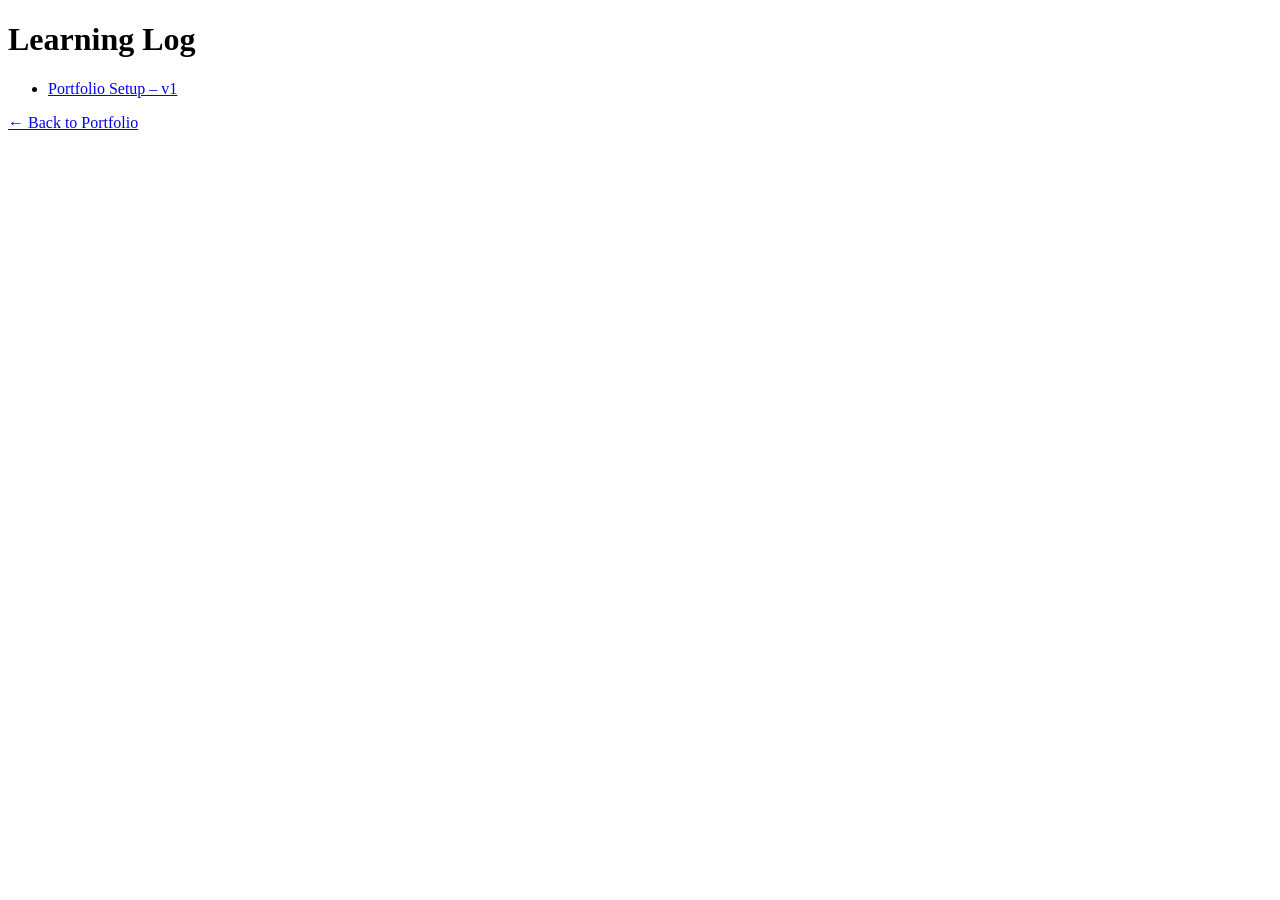
==== learning/index.html @ 77cbbf68 "created learning index" ====
<!-- learning/index.html -->
<!DOCTYPE html>
<html lang="en">
<head>
  <meta charset="UTF-8" />
  <title>Learning Log</title>
</head>
<body>
  <h1>Learning Log</h1>
  <ul>
    <li><a href="portfolio_setup_v1/00-setup-portfolio.html">Portfolio Setup – v1</a></li>

    <!-- <li><a href="01-fastapi-api.html">FastAPI ML API Deployment</a></li> -->
    <!-- Add more here -->
  </ul>

  <p><a href="../index.html">← Back to Portfolio</a></p>
</body>
</html>
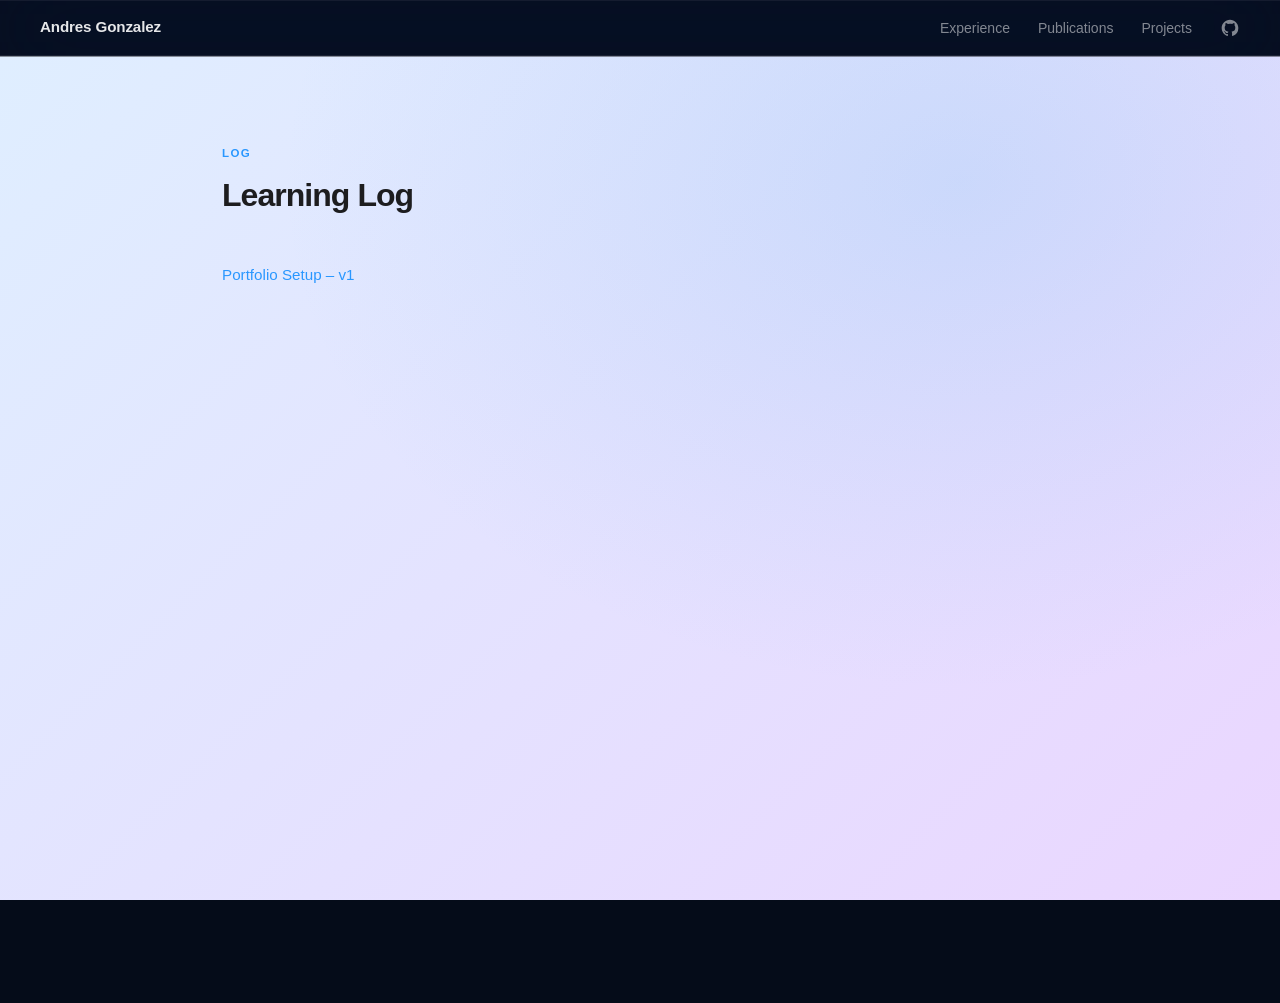
==== commit 71912fc3: "wip. Fixing website" ====
--- a/learning/index.html
+++ b/learning/index.html
@@ -1,20 +1,61 @@
-<!-- learning/index.html -->
 <!DOCTYPE html>
 <html lang="en">
 <head>
   <meta charset="UTF-8" />
-  <title>Learning Log</title>
+  <meta name="viewport" content="width=device-width, initial-scale=1.0"/>
+  <title>Learning Log — Andres Gonzalez</title>
+  <link rel="stylesheet" href="../style.css"/>
 </head>
 <body>
-  <h1>Learning Log</h1>
-  <ul>
-    <li><a href="portfolio_setup_v1/00-setup-portfolio.html">Portfolio Setup – v1</a></li>
 
-    <!-- <li><a href="01-fastapi-api.html">FastAPI ML API Deployment</a></li> -->
-    <!-- Add more here -->
-  </ul>
+  <nav id="nav">
+    <a href="../index.html" class="nav-brand">Andres Gonzalez</a>
+    <ul class="nav-links">
+      <li class="hide-mobile"><a href="../index.html#experience">Experience</a></li>
+      <li class="hide-mobile"><a href="../index.html#publications">Publications</a></li>
+      <li class="hide-mobile"><a href="../index.html#projects">Projects</a></li>
+      <li>
+        <a href="https://github.com/Zappandy" class="nav-icon" target="_blank" rel="noopener" aria-label="GitHub">
+          <svg width="20" height="20" viewBox="0 0 24 24" fill="currentColor" aria-hidden="true">
+            <path d="M12 2C6.477 2 2 6.484 2 12.017c0 4.425 2.865 8.18 6.839 9.504.5.092.682-.217.682-.483 0-.237-.008-.868-.013-1.703-2.782.605-3.369-1.343-3.369-1.343-.454-1.158-1.11-1.466-1.11-1.466-.908-.62.069-.608.069-.608 1.003.07 1.531 1.032 1.531 1.032.892 1.53 2.341 1.088 2.91.832.092-.647.35-1.088.636-1.338-2.22-.253-4.555-1.113-4.555-4.951 0-1.093.39-1.988 1.029-2.688-.103-.253-.446-1.272.098-2.65 0 0 .84-.27 2.75 1.026A9.564 9.564 0 0112 6.844c.85.004 1.705.115 2.504.337 1.909-1.296 2.747-1.027 2.747-1.027.546 1.379.202 2.398.1 2.651.64.7 1.028 1.595 1.028 2.688 0 3.848-2.339 4.695-4.566 4.943.359.309.678.92.678 1.855 0 1.338-.012 2.419-.012 2.745 0 .268.18.58.688.482A10.019 10.019 0 0022 12.017C22 6.484 17.522 2 12 2z"/>
+          </svg>
+        </a>
+      </li>
+    </ul>
+  </nav>
 
-  <p><a href="../index.html">← Back to Portfolio</a></p>
+  <section style="background: radial-gradient(ellipse at 75% 15%, rgba(99,179,237,0.2) 0%, transparent 50%), linear-gradient(135deg, #dfeeff 0%, #ead6ff 100%); min-height: calc(100vh - 56px);">
+    <div class="container">
+      <p class="section-label">Log</p>
+      <h1 class="section-title">Learning Log</h1>
+      <ul style="list-style:none; display:flex; flex-direction:column; gap:0.75rem;">
+        <li>
+          <a href="portfolio_setup_v1/00-setup-portfolio.html" style="color:var(--accent); text-decoration:none; font-size:0.95rem; font-weight:500;">
+            Portfolio Setup – v1
+          </a>
+        </li>
+      </ul>
+    </div>
+  </section>
+
+  <footer>
+    <div class="container">
+      <div class="footer-inner">
+        <p class="footer-copy">© 2026 Andres Gonzalez</p>
+        <div class="footer-links">
+          <a href="https://github.com/Zappandy" target="_blank" rel="noopener">GitHub</a>
+          <a href="../index.html">← Portfolio</a>
+        </div>
+      </div>
+    </div>
+  </footer>
+
+  <script>
+    const nav = document.getElementById('nav');
+    window.addEventListener('scroll', () => {
+      nav.classList.toggle('scrolled', window.scrollY > 10);
+    }, { passive: true });
+  </script>
+
 </body>
 </html>
-
--- a/style.css
+++ b/style.css
@@ -0,0 +1,999 @@
+/* ============================================================
+   Design tokens
+   ============================================================ */
+:root {
+  --text: #1d1d1f;
+  --muted: #6e6e73;
+  --accent: #2997ff;
+  --accent-dark: #0071e3;
+  --border-light: rgba(255, 255, 255, 0.55);
+  --font: -apple-system, BlinkMacSystemFont, "Segoe UI", Roboto, sans-serif;
+  --mono: "SF Mono", "Fira Code", "Fira Mono", monospace;
+  --radius: 16px;
+  --radius-pill: 980px;
+  --max-w: 900px;
+  --nav-h: 56px;
+
+  /* Liquid Glass — light context */
+  --glass-bg: rgba(255, 255, 255, 0.58);
+  --glass-border: rgba(255, 255, 255, 0.65);
+  --glass-blur: blur(32px) saturate(180%) brightness(1.04);
+  --glass-shadow:
+    0 8px 32px rgba(0, 0, 0, 0.08),
+    0 2px 6px rgba(0, 0, 0, 0.04),
+    inset 0 1.5px 0 rgba(255, 255, 255, 0.85),
+    inset 0 -1px 0 rgba(255, 255, 255, 0.25);
+  --glass-shadow-hover:
+    0 16px 48px rgba(0, 0, 0, 0.12),
+    0 4px 12px rgba(0, 0, 0, 0.06),
+    inset 0 1.5px 0 rgba(255, 255, 255, 0.9),
+    inset 0 -1px 0 rgba(255, 255, 255, 0.3);
+}
+
+/* ============================================================
+   Reset
+   ============================================================ */
+*, *::before, *::after {
+  box-sizing: border-box;
+  margin: 0;
+  padding: 0;
+}
+
+html {
+  scroll-behavior: smooth;
+  scroll-padding-top: calc(var(--nav-h) + 1.5rem);
+}
+
+body {
+  font-family: var(--font);
+  color: var(--text);
+  background: #060d1a;
+  line-height: 1.6;
+  -webkit-font-smoothing: antialiased;
+}
+
+/* ============================================================
+   Navigation — dark glass
+   ============================================================ */
+nav {
+  position: sticky;
+  top: 0;
+  z-index: 200;
+  height: var(--nav-h);
+  display: flex;
+  align-items: center;
+  justify-content: space-between;
+  padding: 0 2.5rem;
+  background: rgba(8, 16, 36, 0.7);
+  backdrop-filter: blur(40px) saturate(180%) brightness(1.1);
+  -webkit-backdrop-filter: blur(40px) saturate(180%) brightness(1.1);
+  border-bottom: 1px solid rgba(255, 255, 255, 0.08);
+  box-shadow:
+    0 1px 0 rgba(0, 0, 0, 0.4),
+    inset 0 1px 0 rgba(255, 255, 255, 0.06);
+  transition: box-shadow 0.3s;
+}
+
+nav.scrolled {
+  box-shadow:
+    0 8px 32px rgba(0, 0, 0, 0.4),
+    inset 0 1px 0 rgba(255, 255, 255, 0.07);
+}
+
+.nav-brand {
+  font-size: 0.95rem;
+  font-weight: 600;
+  color: rgba(255, 255, 255, 0.9);
+  text-decoration: none;
+  letter-spacing: -0.01em;
+}
+
+.nav-links {
+  display: flex;
+  align-items: center;
+  gap: 1.75rem;
+  list-style: none;
+}
+
+.nav-links a {
+  font-size: 0.875rem;
+  color: rgba(255, 255, 255, 0.5);
+  text-decoration: none;
+  transition: color 0.2s;
+}
+
+.nav-links a:hover {
+  color: rgba(255, 255, 255, 0.9);
+}
+
+.nav-icon {
+  display: flex;
+  align-items: center;
+  color: rgba(255, 255, 255, 0.5);
+  transition: color 0.2s;
+}
+
+.nav-icon:hover {
+  color: rgba(255, 255, 255, 0.9);
+}
+
+/* ============================================================
+   Layout helpers
+   ============================================================ */
+.container {
+  max-width: var(--max-w);
+  margin: 0 auto;
+  padding: 0 2rem;
+}
+
+section {
+  padding: 5.5rem 0;
+}
+
+.section-label {
+  font-size: 0.72rem;
+  font-weight: 600;
+  text-transform: uppercase;
+  letter-spacing: 0.12em;
+  color: var(--accent);
+  margin-bottom: 0.5rem;
+}
+
+.section-title {
+  font-size: 2rem;
+  font-weight: 700;
+  letter-spacing: -0.03em;
+  color: var(--text);
+  margin-bottom: 2.5rem;
+}
+
+/* ============================================================
+   Hero — dark, iOS 26 wallpaper aesthetic, two-column
+   ============================================================ */
+#hero {
+  padding: 5.5rem 0 6rem;
+  position: relative;
+  overflow: hidden;
+  background:
+    radial-gradient(ellipse at 78% 18%, rgba(14, 164, 192, 0.65) 0%, transparent 46%),
+    radial-gradient(ellipse at 12% 70%, rgba(10, 70, 170, 0.5) 0%, transparent 44%),
+    radial-gradient(ellipse at 92% 88%, rgba(60, 30, 160, 0.35) 0%, transparent 38%),
+    radial-gradient(ellipse at 40% 40%, rgba(8, 100, 140, 0.3) 0%, transparent 50%),
+    linear-gradient(150deg, #060d1a 0%, #0c1e42 55%, #060d1a 100%);
+}
+
+.hero-inner {
+  display: grid;
+  grid-template-columns: 1fr 420px;
+  gap: 4rem;
+  align-items: center;
+}
+
+.hero-content {
+  text-align: left;
+}
+
+.hero-eyebrow {
+  display: inline-flex;
+  align-items: center;
+  gap: 0.4rem;
+  font-size: 0.75rem;
+  font-weight: 600;
+  color: var(--accent);
+  letter-spacing: 0.08em;
+  text-transform: uppercase;
+  padding: 0.3rem 0.9rem;
+  background: rgba(41, 151, 255, 0.12);
+  border: 1px solid rgba(41, 151, 255, 0.28);
+  border-radius: var(--radius-pill);
+  backdrop-filter: blur(12px);
+  -webkit-backdrop-filter: blur(12px);
+  margin-bottom: 1.25rem;
+}
+
+.hero-name {
+  font-size: clamp(2.6rem, 5.5vw, 4rem);
+  font-weight: 800;
+  letter-spacing: -0.04em;
+  line-height: 1.06;
+  color: #ffffff;
+  margin-bottom: 0.65rem;
+}
+
+.hero-title {
+  font-size: 1.15rem;
+  font-weight: 400;
+  color: rgba(255, 255, 255, 0.6);
+  margin-bottom: 1.25rem;
+  letter-spacing: -0.01em;
+}
+
+.hero-tagline {
+  font-size: 1rem;
+  color: rgba(255, 255, 255, 0.72);
+  max-width: 480px;
+  margin-bottom: 1.75rem;
+  line-height: 1.75;
+}
+
+/* Research interest tags — glass on dark */
+.interest-tags {
+  display: flex;
+  flex-wrap: wrap;
+  gap: 0.45rem;
+  margin-bottom: 2rem;
+}
+
+.interest {
+  display: inline-block;
+  padding: 0.28rem 0.8rem;
+  background: rgba(255, 255, 255, 0.09);
+  border: 1px solid rgba(255, 255, 255, 0.16);
+  border-radius: var(--radius-pill);
+  backdrop-filter: blur(16px) saturate(140%);
+  -webkit-backdrop-filter: blur(16px) saturate(140%);
+  box-shadow: inset 0 1px 0 rgba(255, 255, 255, 0.12);
+  font-size: 0.76rem;
+  color: rgba(255, 255, 255, 0.72);
+  font-weight: 500;
+  transition: all 0.2s;
+}
+
+.interest:hover {
+  background: rgba(255, 255, 255, 0.15);
+  color: rgba(255, 255, 255, 0.95);
+  border-color: rgba(255, 255, 255, 0.28);
+}
+
+/* Hero CTA */
+.hero-cta {
+  display: flex;
+  flex-wrap: wrap;
+  gap: 0.75rem;
+  align-items: center;
+}
+
+/* ============================================================
+   Code card (hero right column)
+   ============================================================ */
+.hero-code {
+  position: relative;
+  background: rgba(0, 0, 0, 0.45);
+  backdrop-filter: blur(40px) saturate(150%);
+  -webkit-backdrop-filter: blur(40px) saturate(150%);
+  border: 1px solid rgba(255, 255, 255, 0.1);
+  border-radius: var(--radius);
+  overflow: hidden;
+  box-shadow:
+    0 32px 80px rgba(0, 0, 0, 0.45),
+    0 8px 24px rgba(0, 0, 0, 0.3),
+    inset 0 1px 0 rgba(255, 255, 255, 0.08);
+}
+
+.hero-code::before {
+  content: '';
+  position: absolute;
+  inset: 0;
+  background: radial-gradient(ellipse at 20% 0%, rgba(14, 164, 192, 0.12) 0%, transparent 55%);
+  pointer-events: none;
+}
+
+.code-header {
+  display: flex;
+  align-items: center;
+  gap: 0.45rem;
+  padding: 0.75rem 1rem;
+  border-bottom: 1px solid rgba(255, 255, 255, 0.07);
+  background: rgba(0, 0, 0, 0.25);
+  position: relative;
+  z-index: 1;
+}
+
+.code-dot {
+  width: 10px;
+  height: 10px;
+  border-radius: 50%;
+}
+
+.code-dot:nth-child(1) { background: rgba(255, 95, 87, 0.8); }
+.code-dot:nth-child(2) { background: rgba(255, 189, 46, 0.8); }
+.code-dot:nth-child(3) { background: rgba(40, 200, 64, 0.8); }
+
+.code-filename {
+  font-family: var(--mono);
+  font-size: 0.72rem;
+  color: rgba(255, 255, 255, 0.35);
+  margin-left: 0.3rem;
+}
+
+.code-body {
+  padding: 1.25rem 1.35rem 1.35rem;
+  font-family: var(--mono);
+  font-size: 0.82rem;
+  line-height: 1.75;
+  white-space: pre;
+  overflow-x: auto;
+  position: relative;
+  z-index: 1;
+}
+
+.c-comment { color: rgba(120, 210, 170, 0.65); }
+.c-kw      { color: rgba(130, 195, 255, 0.95); }
+.c-fn      { color: rgba(255, 220, 130, 0.9); }
+.c-str     { color: rgba(255, 160, 110, 0.9); }
+.c-num     { color: rgba(200, 180, 255, 0.9); }
+.c-base    { color: rgba(255, 255, 255, 0.78); }
+.c-metric  { color: rgba(100, 240, 160, 0.95); font-weight: 600; }
+
+/* ============================================================
+   Buttons
+   ============================================================ */
+.btn {
+  display: inline-flex;
+  align-items: center;
+  gap: 0.4rem;
+  padding: 0.6rem 1.35rem;
+  border-radius: var(--radius-pill);
+  font-size: 0.875rem;
+  font-weight: 500;
+  text-decoration: none;
+  transition: all 0.22s cubic-bezier(0.34, 1.2, 0.64, 1);
+  cursor: pointer;
+}
+
+.btn-primary {
+  background: var(--accent);
+  color: #ffffff;
+  border: 1px solid rgba(41, 151, 255, 0.5);
+  box-shadow:
+    0 2px 12px rgba(41, 151, 255, 0.35),
+    inset 0 1px 0 rgba(255, 255, 255, 0.2);
+}
+
+.btn-primary:hover {
+  background: #3aa3ff;
+  box-shadow:
+    0 6px 20px rgba(41, 151, 255, 0.45),
+    inset 0 1px 0 rgba(255, 255, 255, 0.25);
+  transform: translateY(-1px);
+}
+
+.btn-ghost {
+  background: rgba(255, 255, 255, 0.1);
+  border: 1px solid rgba(255, 255, 255, 0.2);
+  color: rgba(255, 255, 255, 0.85);
+  backdrop-filter: blur(20px) saturate(160%);
+  -webkit-backdrop-filter: blur(20px) saturate(160%);
+  box-shadow:
+    0 2px 8px rgba(0, 0, 0, 0.2),
+    inset 0 1px 0 rgba(255, 255, 255, 0.14);
+}
+
+.btn-ghost:hover {
+  background: rgba(255, 255, 255, 0.18);
+  border-color: rgba(255, 255, 255, 0.32);
+  transform: translateY(-1px);
+}
+
+/* ============================================================
+   About — light section, centered
+   ============================================================ */
+#about {
+  text-align: center;
+  background:
+    radial-gradient(ellipse at 85% 15%, rgba(99, 179, 237, 0.12) 0%, transparent 50%),
+    radial-gradient(ellipse at 8% 88%, rgba(159, 122, 234, 0.1) 0%, transparent 50%),
+    #f0f5ff;
+}
+
+#about .section-label {
+  color: var(--accent-dark);
+}
+
+#about .section-title {
+  margin-bottom: 1.5rem;
+}
+
+#about p {
+  font-size: 1.05rem;
+  line-height: 1.82;
+  color: var(--text);
+  max-width: 680px;
+  margin-left: auto;
+  margin-right: auto;
+}
+
+#about p + p {
+  margin-top: 1rem;
+}
+
+/* Stats row */
+.stats-row {
+  display: grid;
+  grid-template-columns: repeat(3, 1fr);
+  gap: 1rem;
+  margin-top: 2.5rem;
+  max-width: 680px;
+  margin-left: auto;
+  margin-right: auto;
+}
+
+.stat-card {
+  position: relative;
+  overflow: hidden;
+  background: var(--glass-bg);
+  backdrop-filter: var(--glass-blur);
+  -webkit-backdrop-filter: var(--glass-blur);
+  border: 1px solid var(--glass-border);
+  border-radius: var(--radius);
+  box-shadow: var(--glass-shadow);
+  padding: 1.25rem 1rem;
+  text-align: center;
+  transition: box-shadow 0.3s ease, transform 0.3s cubic-bezier(0.34, 1.2, 0.64, 1);
+}
+
+.stat-card::before {
+  content: '';
+  position: absolute;
+  inset: 0;
+  background: radial-gradient(ellipse at 20% 0%, rgba(255, 255, 255, 0.55) 0%, transparent 55%);
+  pointer-events: none;
+  border-radius: inherit;
+}
+
+.stat-card:hover {
+  box-shadow: var(--glass-shadow-hover);
+  transform: translateY(-2px);
+}
+
+.stat-card > * { position: relative; z-index: 1; }
+
+.stat-num {
+  display: block;
+  font-size: 2rem;
+  font-weight: 800;
+  letter-spacing: -0.04em;
+  color: var(--accent-dark);
+  line-height: 1.1;
+  margin-bottom: 0.4rem;
+}
+
+.stat-label {
+  font-size: 0.8rem;
+  color: var(--muted);
+  line-height: 1.45;
+}
+
+.stat-label small {
+  display: block;
+  font-size: 0.7rem;
+  color: rgba(110, 110, 115, 0.7);
+  margin-top: 0.15rem;
+}
+
+/* ============================================================
+   Tabs
+   ============================================================ */
+#work {
+  background:
+    radial-gradient(ellipse at 80% 5%, rgba(144, 205, 244, 0.1) 0%, transparent 50%),
+    radial-gradient(ellipse at 5% 95%, rgba(196, 181, 253, 0.08) 0%, transparent 50%),
+    #f7f9ff;
+}
+
+#work .section-label {
+  color: var(--accent-dark);
+}
+
+.tab-bar {
+  display: flex;
+  gap: 0.4rem;
+  margin-bottom: 2.5rem;
+  background: rgba(255, 255, 255, 0.5);
+  backdrop-filter: blur(20px) saturate(160%);
+  -webkit-backdrop-filter: blur(20px) saturate(160%);
+  border: 1px solid rgba(255, 255, 255, 0.65);
+  border-radius: var(--radius-pill);
+  padding: 0.3rem;
+  box-shadow:
+    0 2px 12px rgba(0, 0, 0, 0.05),
+    inset 0 1px 0 rgba(255, 255, 255, 0.85);
+  width: fit-content;
+}
+
+.tab-btn {
+  padding: 0.5rem 1.25rem;
+  border: none;
+  background: transparent;
+  font-family: var(--font);
+  font-size: 0.875rem;
+  font-weight: 500;
+  color: var(--muted);
+  cursor: pointer;
+  border-radius: var(--radius-pill);
+  transition: all 0.22s cubic-bezier(0.34, 1.2, 0.64, 1);
+}
+
+.tab-btn:hover {
+  color: var(--text);
+}
+
+.tab-btn.active {
+  background: rgba(255, 255, 255, 0.88);
+  color: var(--text);
+  box-shadow:
+    0 2px 8px rgba(0, 0, 0, 0.08),
+    inset 0 1px 0 rgba(255, 255, 255, 0.95);
+}
+
+.tab-pane { display: none; }
+.tab-pane.active { display: block; }
+
+.sub-section { margin-bottom: 4rem; }
+.sub-section:last-child { margin-bottom: 0; }
+.sub-section .section-title { font-size: 1.5rem; margin-bottom: 1.5rem; }
+
+/* ============================================================
+   Shared glass card base
+   ============================================================ */
+.glass-card {
+  position: relative;
+  overflow: hidden;
+  background: var(--glass-bg);
+  backdrop-filter: var(--glass-blur);
+  -webkit-backdrop-filter: var(--glass-blur);
+  border: 1px solid var(--glass-border);
+  border-radius: var(--radius);
+  box-shadow: var(--glass-shadow);
+  transition: box-shadow 0.3s ease, transform 0.3s cubic-bezier(0.34, 1.2, 0.64, 1);
+}
+
+.glass-card::before {
+  content: '';
+  position: absolute;
+  inset: 0;
+  background: radial-gradient(ellipse at 18% 0%, rgba(255, 255, 255, 0.5) 0%, transparent 52%);
+  pointer-events: none;
+  border-radius: inherit;
+}
+
+.glass-card:hover {
+  box-shadow: var(--glass-shadow-hover);
+  transform: translateY(-2px);
+}
+
+.glass-card > * { position: relative; z-index: 1; }
+
+/* ============================================================
+   Experience cards
+   ============================================================ */
+.exp-list {
+  display: flex;
+  flex-direction: column;
+  gap: 1.25rem;
+}
+
+.exp-card {
+  position: relative;
+  overflow: hidden;
+  background: var(--glass-bg);
+  backdrop-filter: var(--glass-blur);
+  -webkit-backdrop-filter: var(--glass-blur);
+  border: 1px solid var(--glass-border);
+  border-radius: var(--radius);
+  box-shadow: var(--glass-shadow);
+  padding: 1.75rem;
+  transition: box-shadow 0.3s ease, transform 0.3s cubic-bezier(0.34, 1.2, 0.64, 1);
+}
+
+.exp-card::before {
+  content: '';
+  position: absolute;
+  inset: 0;
+  background: radial-gradient(ellipse at 18% 0%, rgba(255, 255, 255, 0.5) 0%, transparent 52%);
+  pointer-events: none;
+  border-radius: inherit;
+}
+
+.exp-card:hover {
+  box-shadow: var(--glass-shadow-hover);
+  transform: translateY(-2px);
+}
+
+.exp-card > * { position: relative; z-index: 1; }
+
+.exp-header {
+  display: flex;
+  justify-content: space-between;
+  align-items: flex-start;
+  gap: 1rem;
+  margin-bottom: 0.2rem;
+}
+
+.exp-company {
+  font-size: 1rem;
+  font-weight: 700;
+  color: var(--text);
+}
+
+.exp-dates {
+  font-size: 0.78rem;
+  color: var(--muted);
+  font-family: var(--mono);
+  white-space: nowrap;
+  padding-top: 0.1rem;
+}
+
+.exp-role {
+  font-size: 0.9rem;
+  color: var(--accent-dark);
+  font-weight: 500;
+  margin-bottom: 0.15rem;
+}
+
+.exp-location {
+  font-size: 0.8rem;
+  color: var(--muted);
+  margin-bottom: 1rem;
+}
+
+.exp-bullets {
+  list-style: none;
+  display: flex;
+  flex-direction: column;
+  gap: 0.5rem;
+}
+
+.exp-bullets li {
+  font-size: 0.9rem;
+  line-height: 1.65;
+  color: var(--text);
+  padding-left: 1.1rem;
+  position: relative;
+}
+
+.exp-bullets li::before {
+  content: "›";
+  position: absolute;
+  left: 0;
+  color: var(--accent-dark);
+  font-weight: 700;
+}
+
+/* ============================================================
+   Publication cards
+   ============================================================ */
+.pub-list {
+  display: flex;
+  flex-direction: column;
+  gap: 1.1rem;
+}
+
+.pub-card {
+  position: relative;
+  overflow: hidden;
+  background: var(--glass-bg);
+  backdrop-filter: var(--glass-blur);
+  -webkit-backdrop-filter: var(--glass-blur);
+  border: 1px solid var(--glass-border);
+  border-radius: var(--radius);
+  box-shadow: var(--glass-shadow);
+  padding: 1.5rem;
+  display: flex;
+  gap: 1.25rem;
+  align-items: flex-start;
+  transition: box-shadow 0.3s ease, transform 0.3s cubic-bezier(0.34, 1.2, 0.64, 1);
+}
+
+.pub-card::before {
+  content: '';
+  position: absolute;
+  inset: 0;
+  background: radial-gradient(ellipse at 18% 0%, rgba(255, 255, 255, 0.5) 0%, transparent 52%);
+  pointer-events: none;
+  border-radius: inherit;
+}
+
+.pub-card:hover {
+  box-shadow: var(--glass-shadow-hover);
+  transform: translateY(-2px);
+}
+
+.pub-card > * { position: relative; z-index: 1; }
+
+.pub-venue {
+  flex-shrink: 0;
+  padding: 0.3rem 0.65rem;
+  border-radius: 8px;
+  font-size: 0.7rem;
+  font-weight: 700;
+  font-family: var(--mono);
+  letter-spacing: 0.03em;
+  text-transform: uppercase;
+  line-height: 1.4;
+  margin-top: 0.15rem;
+  backdrop-filter: blur(8px);
+  -webkit-backdrop-filter: blur(8px);
+}
+
+.venue-acl {
+  background: rgba(0, 82, 204, 0.1);
+  color: #0052cc;
+  border: 1px solid rgba(0, 82, 204, 0.2);
+}
+
+.venue-egu {
+  background: rgba(26, 122, 58, 0.1);
+  color: #1a7a3a;
+  border: 1px solid rgba(26, 122, 58, 0.2);
+}
+
+.pub-title {
+  font-size: 0.95rem;
+  font-weight: 600;
+  color: var(--text);
+  line-height: 1.45;
+  margin-bottom: 0.4rem;
+  text-decoration: none;
+  display: block;
+  transition: color 0.2s;
+}
+
+.pub-title:hover { color: var(--accent-dark); }
+
+.pub-summary {
+  font-size: 0.85rem;
+  color: var(--muted);
+  line-height: 1.6;
+}
+
+/* ============================================================
+   Project cards
+   ============================================================ */
+.project-grid {
+  display: grid;
+  grid-template-columns: repeat(auto-fit, minmax(300px, 1fr));
+  gap: 1.1rem;
+}
+
+.project-card {
+  position: relative;
+  overflow: hidden;
+  background: var(--glass-bg);
+  backdrop-filter: var(--glass-blur);
+  -webkit-backdrop-filter: var(--glass-blur);
+  border: 1px solid var(--glass-border);
+  border-radius: var(--radius);
+  box-shadow: var(--glass-shadow);
+  padding: 1.5rem;
+  display: flex;
+  flex-direction: column;
+  gap: 0.75rem;
+  transition: box-shadow 0.3s ease, transform 0.3s cubic-bezier(0.34, 1.2, 0.64, 1);
+}
+
+.project-card::before {
+  content: '';
+  position: absolute;
+  inset: 0;
+  background: radial-gradient(ellipse at 18% 0%, rgba(255, 255, 255, 0.5) 0%, transparent 52%);
+  pointer-events: none;
+  border-radius: inherit;
+}
+
+.project-card:hover {
+  box-shadow: var(--glass-shadow-hover);
+  transform: translateY(-3px);
+}
+
+.project-card > * { position: relative; z-index: 1; }
+
+.project-header {
+  display: flex;
+  justify-content: space-between;
+  align-items: flex-start;
+}
+
+.project-name {
+  font-size: 1rem;
+  font-weight: 700;
+  color: var(--text);
+}
+
+.project-badge {
+  font-size: 0.68rem;
+  font-weight: 700;
+  padding: 0.2rem 0.6rem;
+  border-radius: var(--radius-pill);
+  background: rgba(230, 81, 0, 0.1);
+  color: #c45000;
+  border: 1px solid rgba(230, 81, 0, 0.18);
+  font-family: var(--mono);
+  text-transform: uppercase;
+  letter-spacing: 0.04em;
+}
+
+.project-desc {
+  font-size: 0.875rem;
+  color: var(--muted);
+  line-height: 1.65;
+  flex: 1;
+}
+
+.project-desc strong {
+  color: var(--text);
+  font-weight: 600;
+}
+
+.project-footer {
+  display: flex;
+  align-items: center;
+  justify-content: space-between;
+  padding-top: 0.75rem;
+  border-top: 1px solid rgba(255, 255, 255, 0.5);
+}
+
+.project-event {
+  font-size: 0.75rem;
+  color: var(--muted);
+}
+
+.project-link {
+  font-size: 0.8rem;
+  color: var(--accent-dark);
+  text-decoration: none;
+  font-weight: 500;
+  transition: opacity 0.2s;
+}
+
+.project-link:hover { opacity: 0.75; }
+
+/* ============================================================
+   Skills
+   ============================================================ */
+#skills {
+  background:
+    radial-gradient(ellipse at 85% 10%, rgba(144, 205, 244, 0.12) 0%, transparent 50%),
+    radial-gradient(ellipse at 8% 88%, rgba(196, 181, 253, 0.1) 0%, transparent 50%),
+    #f0f5ff;
+}
+
+#skills .section-label { color: var(--accent-dark); }
+
+.skills-grid {
+  display: flex;
+  flex-direction: column;
+  gap: 1.75rem;
+}
+
+.skill-group-label {
+  font-size: 0.78rem;
+  font-weight: 600;
+  color: var(--muted);
+  text-transform: uppercase;
+  letter-spacing: 0.08em;
+  margin-bottom: 0.65rem;
+}
+
+.skill-tags {
+  display: flex;
+  flex-wrap: wrap;
+  gap: 0.5rem;
+}
+
+.tag {
+  display: inline-block;
+  padding: 0.3rem 0.85rem;
+  background: rgba(255, 255, 255, 0.6);
+  border: 1px solid rgba(255, 255, 255, 0.7);
+  border-radius: 8px;
+  backdrop-filter: blur(16px) saturate(140%);
+  -webkit-backdrop-filter: blur(16px) saturate(140%);
+  box-shadow: 0 1px 4px rgba(0, 0, 0, 0.05), inset 0 1px 0 rgba(255, 255, 255, 0.85);
+  font-size: 0.8rem;
+  font-family: var(--mono);
+  color: var(--text);
+  transition: all 0.2s;
+}
+
+.tag:hover {
+  background: rgba(255, 255, 255, 0.88);
+  color: var(--accent-dark);
+  transform: translateY(-1px);
+  box-shadow: 0 4px 12px rgba(0, 0, 0, 0.07), inset 0 1px 0 rgba(255, 255, 255, 0.9);
+}
+
+/* ============================================================
+   Footer
+   ============================================================ */
+footer {
+  padding: 2.5rem 0;
+  background: rgba(6, 13, 26, 0.95);
+  backdrop-filter: blur(24px);
+  -webkit-backdrop-filter: blur(24px);
+  border-top: 1px solid rgba(255, 255, 255, 0.08);
+}
+
+.footer-inner {
+  display: flex;
+  align-items: center;
+  justify-content: space-between;
+  flex-wrap: wrap;
+  gap: 1rem;
+}
+
+.footer-copy {
+  font-size: 0.8rem;
+  color: rgba(255, 255, 255, 0.35);
+}
+
+.footer-links {
+  display: flex;
+  gap: 1.5rem;
+}
+
+.footer-links a {
+  font-size: 0.85rem;
+  color: rgba(255, 255, 255, 0.4);
+  text-decoration: none;
+  transition: color 0.2s;
+}
+
+.footer-links a:hover {
+  color: rgba(255, 255, 255, 0.85);
+}
+
+/* ============================================================
+   Responsive
+   ============================================================ */
+@media (max-width: 860px) {
+  .hero-inner {
+    grid-template-columns: 1fr;
+    gap: 2.5rem;
+  }
+
+  .hero-code {
+    max-width: 500px;
+    margin: 0 auto;
+  }
+
+  .hero-content {
+    text-align: center;
+  }
+
+  .interest-tags {
+    justify-content: center;
+  }
+
+  .hero-cta {
+    justify-content: center;
+  }
+}
+
+@media (max-width: 640px) {
+  nav { padding: 0 1rem; }
+
+  .nav-links { gap: 1rem; }
+
+  .nav-links li.hide-mobile { display: none; }
+
+  .container { padding: 0 1.25rem; }
+
+  section { padding: 3.5rem 0; }
+
+  #hero { padding: 3.5rem 0 4rem; }
+
+  .section-title { font-size: 1.6rem; }
+
+  .exp-header { flex-direction: column; gap: 0.25rem; }
+
+  .pub-card { flex-direction: column; gap: 0.75rem; }
+
+  .project-grid { grid-template-columns: 1fr; }
+
+  .stats-row { grid-template-columns: 1fr; }
+
+  .footer-inner { flex-direction: column; align-items: flex-start; }
+
+  .tab-bar { width: 100%; justify-content: center; }
+}
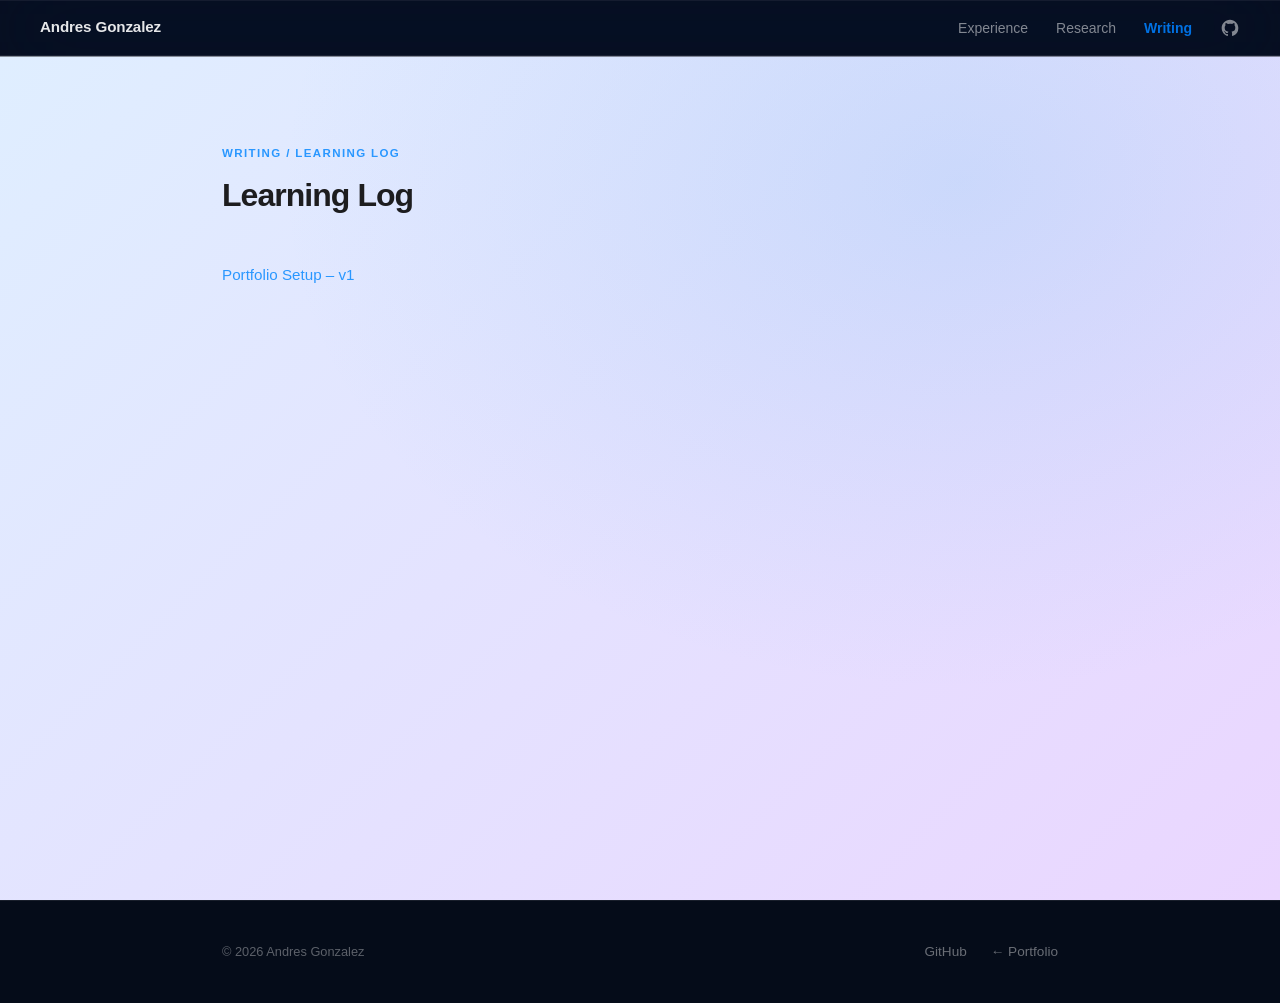
==== commit f5f051c0: "new working version" ====
--- a/learning/index.html
+++ b/learning/index.html
@@ -10,10 +10,10 @@
 
   <nav id="nav">
     <a href="../index.html" class="nav-brand">Andres Gonzalez</a>
-    <ul class="nav-links">
-      <li class="hide-mobile"><a href="../index.html#experience">Experience</a></li>
-      <li class="hide-mobile"><a href="../index.html#publications">Publications</a></li>
-      <li class="hide-mobile"><a href="../index.html#projects">Projects</a></li>
+    <ul class="nav-links">      <li class="hide-mobile"><a href="../index.html#work" data-tab-target="experience">Experience</a></li>
+
+      <li class="hide-mobile"><a href="../index.html#work" data-tab-target="research">Research</a></li>
+      <li class="hide-mobile"><a href="../writing/index.html" style="color:var(--accent-dark); font-weight:600;">Writing</a></li>
       <li>
         <a href="https://github.com/Zappandy" class="nav-icon" target="_blank" rel="noopener" aria-label="GitHub">
           <svg width="20" height="20" viewBox="0 0 24 24" fill="currentColor" aria-hidden="true">
@@ -26,7 +26,7 @@
 
   <section style="background: radial-gradient(ellipse at 75% 15%, rgba(99,179,237,0.2) 0%, transparent 50%), linear-gradient(135deg, #dfeeff 0%, #ead6ff 100%); min-height: calc(100vh - 56px);">
     <div class="container">
-      <p class="section-label">Log</p>
+      <p class="section-label"><a href="../writing/index.html" style="color:inherit; text-decoration:none;">Writing</a> / Learning Log</p>
       <h1 class="section-title">Learning Log</h1>
       <ul style="list-style:none; display:flex; flex-direction:column; gap:0.75rem;">
         <li>
--- a/style.css
+++ b/style.css
@@ -14,10 +14,15 @@
   --max-w: 900px;
   --nav-h: 56px;
 
-  /* Liquid Glass — light context */
+  /* Liquid Glass — dark context (hero) */
   --glass-bg: rgba(255, 255, 255, 0.58);
   --glass-border: rgba(255, 255, 255, 0.65);
   --glass-blur: blur(32px) saturate(180%) brightness(1.04);
+
+  /* Liquid Glass — light section context */
+  --glass-bg-light: rgba(255, 255, 255, 0.78);
+  --glass-border-light: rgba(255, 255, 255, 0.9);
+  --glass-blur-light: blur(20px) saturate(120%) brightness(1.01);
   --glass-shadow:
     0 8px 32px rgba(0, 0, 0, 0.08),
     0 2px 6px rgba(0, 0, 0, 0.04),
@@ -304,6 +309,41 @@
   font-size: 0.72rem;
   color: rgba(255, 255, 255, 0.35);
   margin-left: 0.3rem;
+  transition: opacity 0.16s ease;
+}
+
+.code-switcher {
+  margin-left: auto;
+  display: flex;
+  gap: 0.3rem;
+}
+
+.code-tab {
+  padding: 0.18rem 0.55rem;
+  border: 1px solid rgba(255, 255, 255, 0.1);
+  background: transparent;
+  color: rgba(255, 255, 255, 0.35);
+  font-family: var(--mono);
+  font-size: 0.65rem;
+  border-radius: 4px;
+  cursor: pointer;
+  transition: all 0.18s ease;
+  line-height: 1.5;
+}
+
+.code-tab:hover {
+  color: rgba(255, 255, 255, 0.65);
+  border-color: rgba(255, 255, 255, 0.2);
+}
+
+.code-tab.active {
+  background: rgba(255, 255, 255, 0.1);
+  color: rgba(255, 255, 255, 0.85);
+  border-color: rgba(255, 255, 255, 0.22);
+}
+
+.code-snippet {
+  transition: opacity 0.16s ease;
 }
 
 .code-body {
@@ -375,106 +415,13 @@
   transform: translateY(-1px);
 }
 
-/* ============================================================
-   About — light section, centered
-   ============================================================ */
-#about {
-  text-align: center;
-  background:
-    radial-gradient(ellipse at 85% 15%, rgba(99, 179, 237, 0.12) 0%, transparent 50%),
-    radial-gradient(ellipse at 8% 88%, rgba(159, 122, 234, 0.1) 0%, transparent 50%),
-    #f0f5ff;
-}
-
-#about .section-label {
-  color: var(--accent-dark);
-}
-
-#about .section-title {
-  margin-bottom: 1.5rem;
-}
-
-#about p {
-  font-size: 1.05rem;
-  line-height: 1.82;
-  color: var(--text);
-  max-width: 680px;
-  margin-left: auto;
-  margin-right: auto;
-}
-
-#about p + p {
-  margin-top: 1rem;
-}
-
-/* Stats row */
-.stats-row {
-  display: grid;
-  grid-template-columns: repeat(3, 1fr);
-  gap: 1rem;
-  margin-top: 2.5rem;
-  max-width: 680px;
-  margin-left: auto;
-  margin-right: auto;
-}
-
-.stat-card {
+
+/* ============================================================
+   Tabs
+   ============================================================ */
+#work {
   position: relative;
-  overflow: hidden;
-  background: var(--glass-bg);
-  backdrop-filter: var(--glass-blur);
-  -webkit-backdrop-filter: var(--glass-blur);
-  border: 1px solid var(--glass-border);
-  border-radius: var(--radius);
-  box-shadow: var(--glass-shadow);
-  padding: 1.25rem 1rem;
-  text-align: center;
-  transition: box-shadow 0.3s ease, transform 0.3s cubic-bezier(0.34, 1.2, 0.64, 1);
-}
-
-.stat-card::before {
-  content: '';
-  position: absolute;
-  inset: 0;
-  background: radial-gradient(ellipse at 20% 0%, rgba(255, 255, 255, 0.55) 0%, transparent 55%);
-  pointer-events: none;
-  border-radius: inherit;
-}
-
-.stat-card:hover {
-  box-shadow: var(--glass-shadow-hover);
-  transform: translateY(-2px);
-}
-
-.stat-card > * { position: relative; z-index: 1; }
-
-.stat-num {
-  display: block;
-  font-size: 2rem;
-  font-weight: 800;
-  letter-spacing: -0.04em;
-  color: var(--accent-dark);
-  line-height: 1.1;
-  margin-bottom: 0.4rem;
-}
-
-.stat-label {
-  font-size: 0.8rem;
-  color: var(--muted);
-  line-height: 1.45;
-}
-
-.stat-label small {
-  display: block;
-  font-size: 0.7rem;
-  color: rgba(110, 110, 115, 0.7);
-  margin-top: 0.15rem;
-}
-
-/* ============================================================
-   Tabs
-   ============================================================ */
-#work {
+  isolation: isolate;
   background:
     radial-gradient(ellipse at 80% 5%, rgba(144, 205, 244, 0.1) 0%, transparent 50%),
     radial-gradient(ellipse at 5% 95%, rgba(196, 181, 253, 0.08) 0%, transparent 50%),
@@ -576,10 +523,10 @@
 .exp-card {
   position: relative;
   overflow: hidden;
-  background: var(--glass-bg);
-  backdrop-filter: var(--glass-blur);
-  -webkit-backdrop-filter: var(--glass-blur);
-  border: 1px solid var(--glass-border);
+  background: var(--glass-bg-light);
+  backdrop-filter: var(--glass-blur-light);
+  -webkit-backdrop-filter: var(--glass-blur-light);
+  border: 1px solid var(--glass-border-light);
   border-radius: var(--radius);
   box-shadow: var(--glass-shadow);
   padding: 1.75rem;
@@ -602,62 +549,99 @@
 
 .exp-card > * { position: relative; z-index: 1; }
 
-.exp-header {
+.exp-visual-content {
+  display: flex;
+  flex-direction: column;
+  gap: 0.75rem;
+}
+
+/* Meta row: company block left, dates right */
+.exp-meta {
   display: flex;
   justify-content: space-between;
   align-items: flex-start;
-  gap: 1rem;
-  margin-bottom: 0.2rem;
+  gap: 0.75rem;
 }
 
 .exp-company {
+  display: block;
   font-size: 1rem;
   font-weight: 700;
   color: var(--text);
+  margin-bottom: 0.1rem;
+}
+
+.exp-role {
+  display: block;
+  font-size: 0.88rem;
+  color: var(--accent-dark);
+  font-weight: 500;
+  margin-bottom: 0.1rem;
+}
+
+.exp-location {
+  display: block;
+  font-size: 0.78rem;
+  color: var(--muted);
 }
 
 .exp-dates {
-  font-size: 0.78rem;
+  font-size: 0.75rem;
   color: var(--muted);
   font-family: var(--mono);
   white-space: nowrap;
-  padding-top: 0.1rem;
-}
-
-.exp-role {
+  padding-top: 0.15rem;
+  flex-shrink: 0;
+}
+
+.exp-narrative {
   font-size: 0.9rem;
+  line-height: 1.7;
+  color: var(--text);
+  margin: 0;
+}
+
+/* Metric badge */
+.exp-metric {
+  display: inline-flex;
+  align-items: baseline;
+  gap: 0.45rem;
+  background: rgba(41, 151, 255, 0.1);
+  border: 1px solid rgba(41, 151, 255, 0.25);
+  border-radius: var(--radius-pill);
+  padding: 0.25rem 0.75rem;
+  width: fit-content;
+}
+
+.exp-metric-num {
+  font-size: 1.1rem;
+  font-weight: 700;
   color: var(--accent-dark);
-  font-weight: 500;
-  margin-bottom: 0.15rem;
-}
-
-.exp-location {
-  font-size: 0.8rem;
+  font-family: var(--mono);
+  line-height: 1;
+}
+
+.exp-metric-label {
+  font-size: 0.75rem;
   color: var(--muted);
-  margin-bottom: 1rem;
-}
-
-.exp-bullets {
-  list-style: none;
-  display: flex;
-  flex-direction: column;
-  gap: 0.5rem;
-}
-
-.exp-bullets li {
-  font-size: 0.9rem;
-  line-height: 1.65;
-  color: var(--text);
-  padding-left: 1.1rem;
-  position: relative;
-}
-
-.exp-bullets li::before {
-  content: "›";
-  position: absolute;
-  left: 0;
-  color: var(--accent-dark);
-  font-weight: 700;
+  line-height: 1.3;
+}
+
+/* Tech chip row */
+.exp-chips {
+  display: flex;
+  flex-wrap: wrap;
+  gap: 0.35rem;
+}
+
+.exp-chip {
+  font-family: var(--mono);
+  font-size: 0.72rem;
+  color: var(--muted);
+  background: rgba(0, 0, 0, 0.04);
+  border: 1px solid rgba(0, 0, 0, 0.1);
+  border-radius: 4px;
+  padding: 0.18rem 0.5rem;
 }
 
 /* ============================================================
@@ -672,10 +656,10 @@
 .pub-card {
   position: relative;
   overflow: hidden;
-  background: var(--glass-bg);
-  backdrop-filter: var(--glass-blur);
-  -webkit-backdrop-filter: var(--glass-blur);
-  border: 1px solid var(--glass-border);
+  background: var(--glass-bg-light);
+  backdrop-filter: var(--glass-blur-light);
+  -webkit-backdrop-filter: var(--glass-blur-light);
+  border: 1px solid var(--glass-border-light);
   border-radius: var(--radius);
   box-shadow: var(--glass-shadow);
   padding: 1.5rem;
@@ -759,17 +743,58 @@
 .project-card {
   position: relative;
   overflow: hidden;
-  background: var(--glass-bg);
-  backdrop-filter: var(--glass-blur);
-  -webkit-backdrop-filter: var(--glass-blur);
-  border: 1px solid var(--glass-border);
+  background: var(--glass-bg-light);
+  backdrop-filter: var(--glass-blur-light);
+  -webkit-backdrop-filter: var(--glass-blur-light);
+  border: 1px solid var(--glass-border-light);
   border-radius: var(--radius);
   box-shadow: var(--glass-shadow);
-  padding: 1.5rem;
+  padding: 0;
   display: flex;
   flex-direction: column;
-  gap: 0.75rem;
+  gap: 0;
   transition: box-shadow 0.3s ease, transform 0.3s cubic-bezier(0.34, 1.2, 0.64, 1);
+}
+
+.img-placeholder {
+  width: 100%;
+  aspect-ratio: 4/3;
+  border: 1.5px dashed rgba(0, 0, 0, 0.18);
+  border-radius: 10px;
+  display: flex;
+  flex-direction: column;
+  align-items: center;
+  justify-content: center;
+  gap: 0.5rem;
+  padding: 0.75rem;
+  background: rgba(0, 0, 0, 0.025);
+  color: var(--muted);
+  text-align: center;
+}
+
+.img-placeholder svg {
+  opacity: 0.35;
+  flex-shrink: 0;
+}
+
+.img-placeholder p {
+  font-size: 0.72rem;
+  line-height: 1.4;
+  margin: 0;
+  font-style: italic;
+  opacity: 0.65;
+}
+
+.project-img {
+  width: 100%;
+  flex-shrink: 0;
+}
+
+.project-img .img-placeholder {
+  border-radius: var(--radius) var(--radius) 0 0;
+  border: none;
+  border-bottom: 1px dashed rgba(0, 0, 0, 0.12);
+  aspect-ratio: 16/9;
 }
 
 .project-card::before {
@@ -792,6 +817,7 @@
   display: flex;
   justify-content: space-between;
   align-items: flex-start;
+  padding: 1.25rem 1.5rem 0;
 }
 
 .project-name {
@@ -818,6 +844,7 @@
   color: var(--muted);
   line-height: 1.65;
   flex: 1;
+  padding: 0.5rem 1.5rem 0;
 }
 
 .project-desc strong {
@@ -829,8 +856,15 @@
   display: flex;
   align-items: center;
   justify-content: space-between;
-  padding-top: 0.75rem;
+  padding: 0.75rem 1.5rem 1.25rem;
   border-top: 1px solid rgba(255, 255, 255, 0.5);
+  margin-top: 0.75rem;
+}
+
+.project-actions {
+  display: flex;
+  gap: 1rem;
+  align-items: center;
 }
 
 .project-event {
@@ -848,59 +882,9 @@
 
 .project-link:hover { opacity: 0.75; }
 
-/* ============================================================
-   Skills
-   ============================================================ */
-#skills {
-  background:
-    radial-gradient(ellipse at 85% 10%, rgba(144, 205, 244, 0.12) 0%, transparent 50%),
-    radial-gradient(ellipse at 8% 88%, rgba(196, 181, 253, 0.1) 0%, transparent 50%),
-    #f0f5ff;
-}
-
-#skills .section-label { color: var(--accent-dark); }
-
-.skills-grid {
-  display: flex;
-  flex-direction: column;
-  gap: 1.75rem;
-}
-
-.skill-group-label {
-  font-size: 0.78rem;
-  font-weight: 600;
+.project-link-details {
   color: var(--muted);
-  text-transform: uppercase;
-  letter-spacing: 0.08em;
-  margin-bottom: 0.65rem;
-}
-
-.skill-tags {
-  display: flex;
-  flex-wrap: wrap;
-  gap: 0.5rem;
-}
-
-.tag {
-  display: inline-block;
-  padding: 0.3rem 0.85rem;
-  background: rgba(255, 255, 255, 0.6);
-  border: 1px solid rgba(255, 255, 255, 0.7);
-  border-radius: 8px;
-  backdrop-filter: blur(16px) saturate(140%);
-  -webkit-backdrop-filter: blur(16px) saturate(140%);
-  box-shadow: 0 1px 4px rgba(0, 0, 0, 0.05), inset 0 1px 0 rgba(255, 255, 255, 0.85);
-  font-size: 0.8rem;
-  font-family: var(--mono);
-  color: var(--text);
-  transition: all 0.2s;
-}
-
-.tag:hover {
-  background: rgba(255, 255, 255, 0.88);
-  color: var(--accent-dark);
-  transform: translateY(-1px);
-  box-shadow: 0 4px 12px rgba(0, 0, 0, 0.07), inset 0 1px 0 rgba(255, 255, 255, 0.9);
+  font-weight: 400;
 }
 
 /* ============================================================
@@ -985,7 +969,7 @@
 
   .section-title { font-size: 1.6rem; }
 
-  .exp-header { flex-direction: column; gap: 0.25rem; }
+  .exp-meta { flex-direction: column; gap: 0.25rem; }
 
   .pub-card { flex-direction: column; gap: 0.75rem; }
 
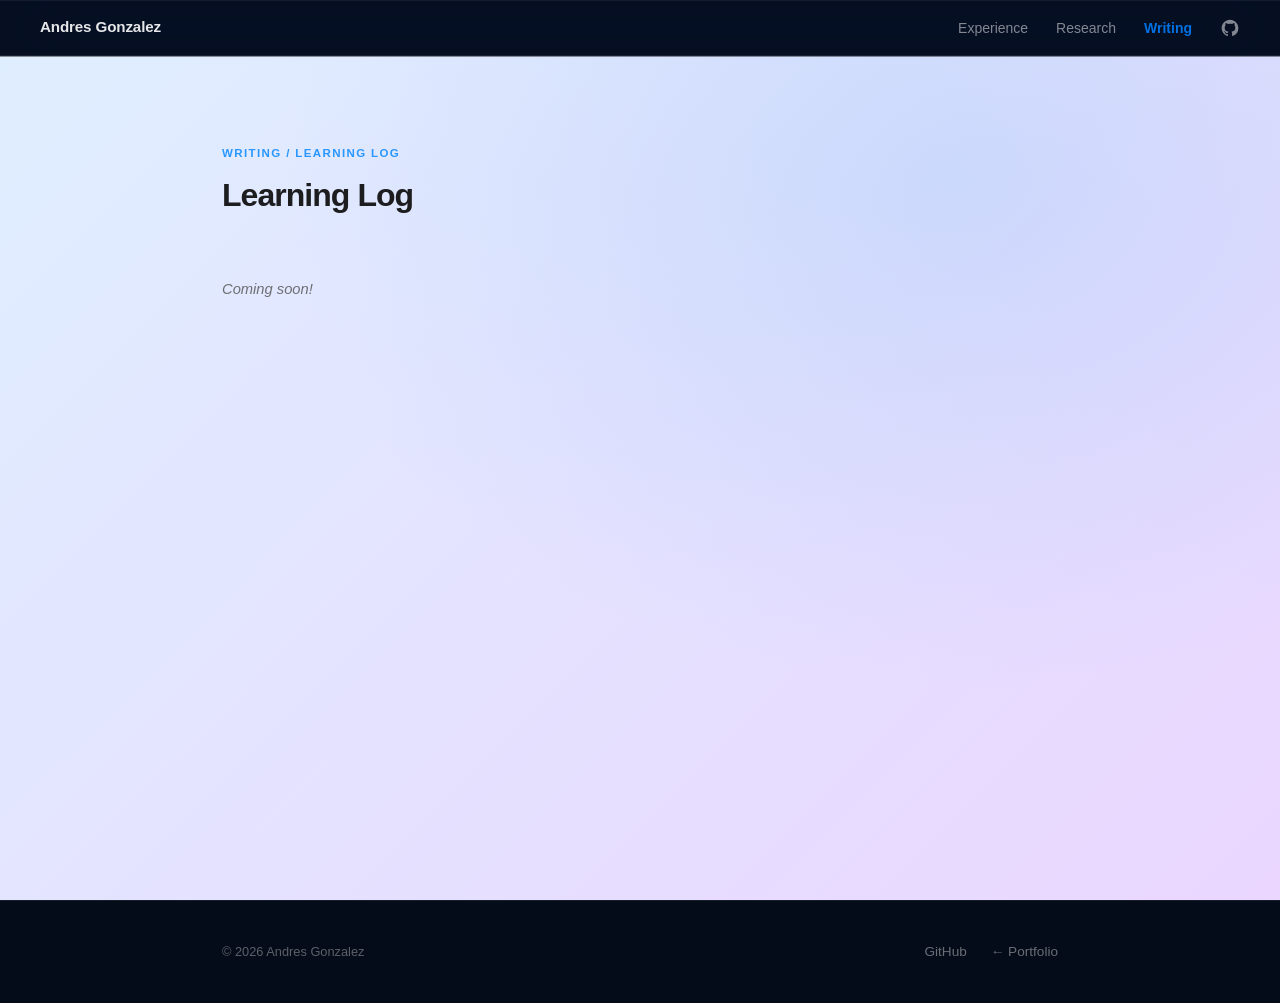
==== commit e0dc9e50: "updated my automated page markdown generation" ====
--- a/learning/index.html
+++ b/learning/index.html
@@ -28,13 +28,11 @@
     <div class="container">
       <p class="section-label"><a href="../writing/index.html" style="color:inherit; text-decoration:none;">Writing</a> / Learning Log</p>
       <h1 class="section-title">Learning Log</h1>
-      <ul style="list-style:none; display:flex; flex-direction:column; gap:0.75rem;">
-        <li>
-          <a href="portfolio_setup_v1/00-setup-portfolio.html" style="color:var(--accent); text-decoration:none; font-size:0.95rem; font-weight:500;">
-            Portfolio Setup – v1
-          </a>
-        </li>
-      </ul>
+      <div class="post-list">
+        <!-- POSTS:START -->
+        <p class="empty-state">Coming soon!</p>
+        <!-- POSTS:END -->
+      </div>
     </div>
   </section>
 
--- a/style.css
+++ b/style.css
@@ -529,7 +529,10 @@
   border: 1px solid var(--glass-border-light);
   border-radius: var(--radius);
   box-shadow: var(--glass-shadow);
-  padding: 1.75rem;
+  padding: 1.5rem;
+  display: flex;
+  gap: 1.25rem;
+  align-items: flex-start;
   transition: box-shadow 0.3s ease, transform 0.3s cubic-bezier(0.34, 1.2, 0.64, 1);
 }
 
@@ -549,19 +552,27 @@
 
 .exp-card > * { position: relative; z-index: 1; }
 
-.exp-visual-content {
+/* Left column: dates (mirrors pub-card venue badge) */
+.exp-dates {
+  flex-shrink: 0;
+  width: 110px;
+  font-size: 0.75rem;
+  color: var(--muted);
+  font-family: var(--mono);
+  line-height: 1.4;
+  margin-top: 0.2rem;
+}
+
+/* Right column: everything else */
+.exp-body {
+  flex: 1;
+  min-width: 0;
   display: flex;
   flex-direction: column;
-  gap: 0.75rem;
-}
-
-/* Meta row: company block left, dates right */
-.exp-meta {
-  display: flex;
-  justify-content: space-between;
-  align-items: flex-start;
-  gap: 0.75rem;
-}
+  gap: 0.7rem;
+}
+
+.exp-head { margin-bottom: 0.05rem; }
 
 .exp-company {
   display: block;
@@ -583,15 +594,6 @@
   display: block;
   font-size: 0.78rem;
   color: var(--muted);
-}
-
-.exp-dates {
-  font-size: 0.75rem;
-  color: var(--muted);
-  font-family: var(--mono);
-  white-space: nowrap;
-  padding-top: 0.15rem;
-  flex-shrink: 0;
 }
 
 .exp-narrative {
@@ -712,6 +714,12 @@
   border: 1px solid rgba(26, 122, 58, 0.2);
 }
 
+.venue-destine {
+  background: rgba(99, 102, 241, 0.1);
+  color: #4f46e5;
+  border: 1px solid rgba(99, 102, 241, 0.25);
+}
+
 .pub-title {
   font-size: 0.95rem;
   font-weight: 600;
@@ -723,7 +731,8 @@
   transition: color 0.2s;
 }
 
-.pub-title:hover { color: var(--accent-dark); }
+a.pub-title:hover { color: var(--accent-dark); }
+span.pub-title { cursor: default; }
 
 .pub-summary {
   font-size: 0.85rem;
@@ -888,6 +897,55 @@
 }
 
 /* ============================================================
+   Writing — post lists (musings, learning log)
+   ============================================================ */
+.post-list {
+  display: flex;
+  flex-direction: column;
+  gap: 1rem;
+  margin-top: 2.5rem;
+}
+
+.post-card {
+  position: relative;
+  overflow: hidden;
+  background: var(--glass-bg-light);
+  backdrop-filter: var(--glass-blur-light);
+  -webkit-backdrop-filter: var(--glass-blur-light);
+  border: 1px solid var(--glass-border-light);
+  border-radius: var(--radius);
+  box-shadow: var(--glass-shadow);
+  padding: 1.5rem 1.75rem;
+  text-decoration: none;
+  display: flex;
+  flex-direction: column;
+  gap: 0.35rem;
+  transition: box-shadow 0.3s ease, transform 0.3s cubic-bezier(0.34, 1.2, 0.64, 1);
+}
+
+.post-card::before {
+  content: '';
+  position: absolute;
+  inset: 0;
+  background: radial-gradient(ellipse at 18% 0%, rgba(255, 255, 255, 0.5) 0%, transparent 52%);
+  pointer-events: none;
+  border-radius: inherit;
+}
+
+.post-card:hover {
+  box-shadow: var(--glass-shadow-hover);
+  transform: translateY(-2px);
+}
+
+.post-card > * { position: relative; z-index: 1; }
+
+.post-date { font-family: var(--mono); font-size: 0.72rem; color: var(--muted); }
+.post-title { font-size: 1.05rem; font-weight: 700; color: var(--text); }
+.post-preview { font-size: 0.88rem; line-height: 1.6; color: var(--muted); margin: 0; }
+
+.empty-state { color: var(--muted); font-size: 0.92rem; font-style: italic; margin-top: 1rem; }
+
+/* ============================================================
    Footer
    ============================================================ */
 footer {
@@ -969,7 +1027,8 @@
 
   .section-title { font-size: 1.6rem; }
 
-  .exp-meta { flex-direction: column; gap: 0.25rem; }
+  .exp-card { flex-direction: column; gap: 0.5rem; }
+  .exp-dates { width: auto; margin-top: 0; }
 
   .pub-card { flex-direction: column; gap: 0.75rem; }
 
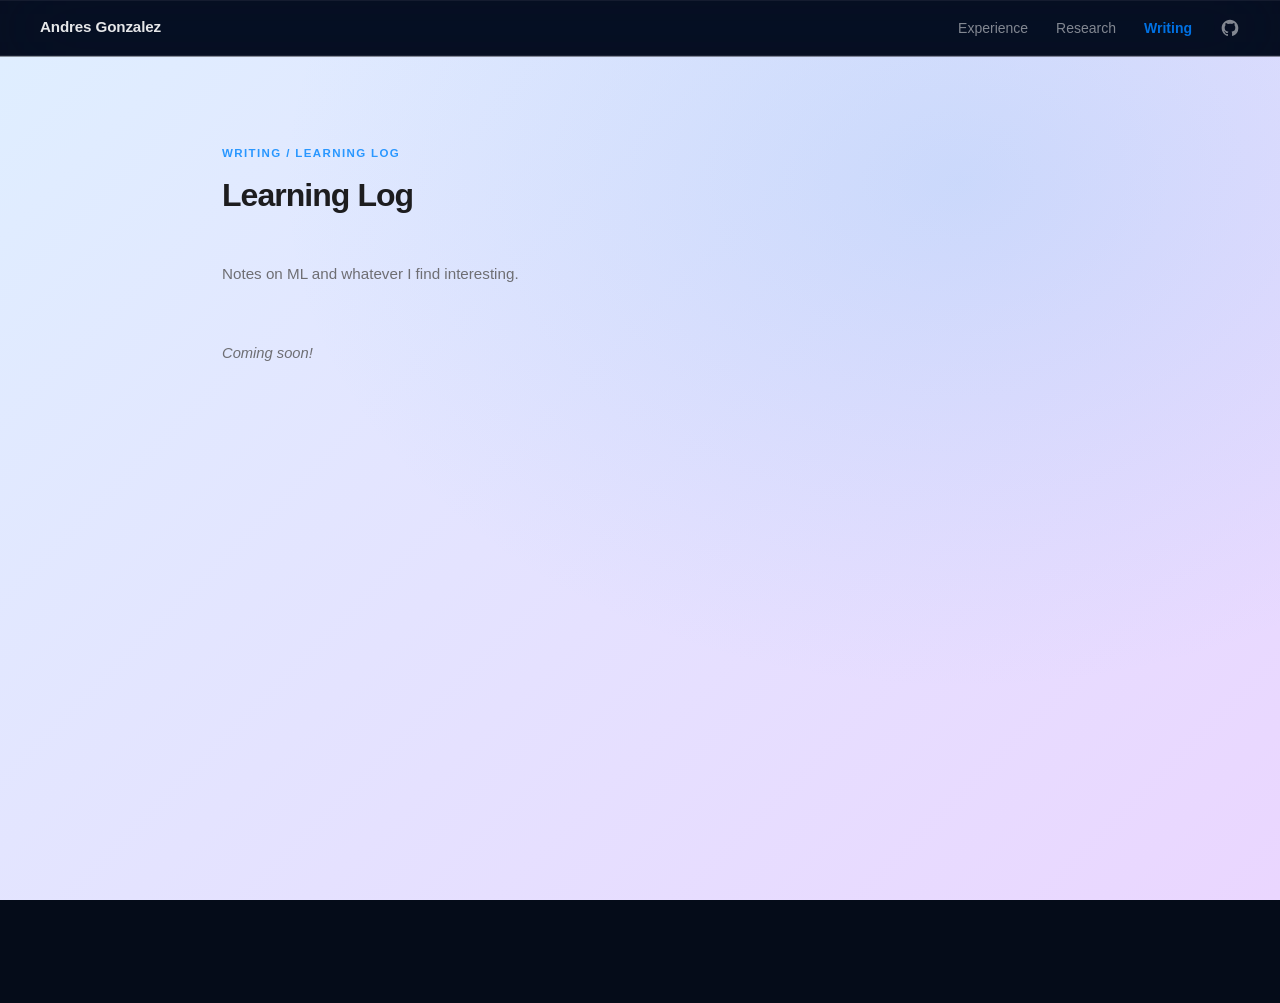
==== commit 0b8f7aaa: "updated location" ====
--- a/learning/index.html
+++ b/learning/index.html
@@ -28,6 +28,9 @@
     <div class="container">
       <p class="section-label"><a href="../writing/index.html" style="color:inherit; text-decoration:none;">Writing</a> / Learning Log</p>
       <h1 class="section-title">Learning Log</h1>
+      <p style="color:var(--muted); font-size:0.95rem; margin-top:0.5rem; max-width:520px;">
+        Notes on ML and whatever I find interesting.
+      </p>
       <div class="post-list">
         <!-- POSTS:START -->
         <p class="empty-state">Coming soon!</p>
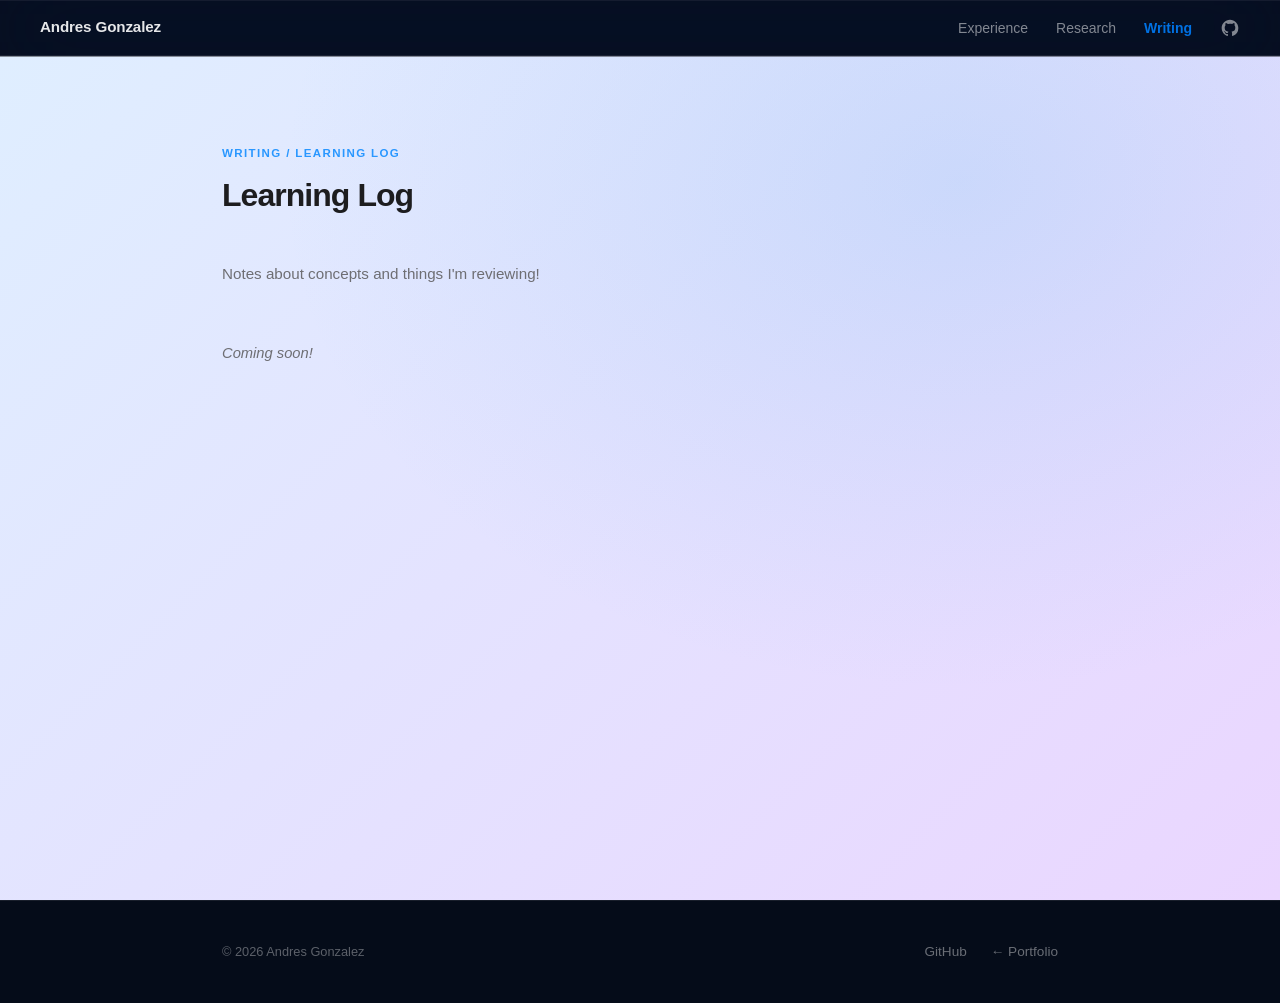
==== commit 2c31a692: "new logic for notes too" ====
--- a/learning/index.html
+++ b/learning/index.html
@@ -29,7 +29,7 @@
       <p class="section-label"><a href="../writing/index.html" style="color:inherit; text-decoration:none;">Writing</a> / Learning Log</p>
       <h1 class="section-title">Learning Log</h1>
       <p style="color:var(--muted); font-size:0.95rem; margin-top:0.5rem; max-width:520px;">
-        Notes on ML and whatever I find interesting.
+        Notes about concepts and things I'm reviewing!
       </p>
       <div class="post-list">
         <!-- POSTS:START -->
